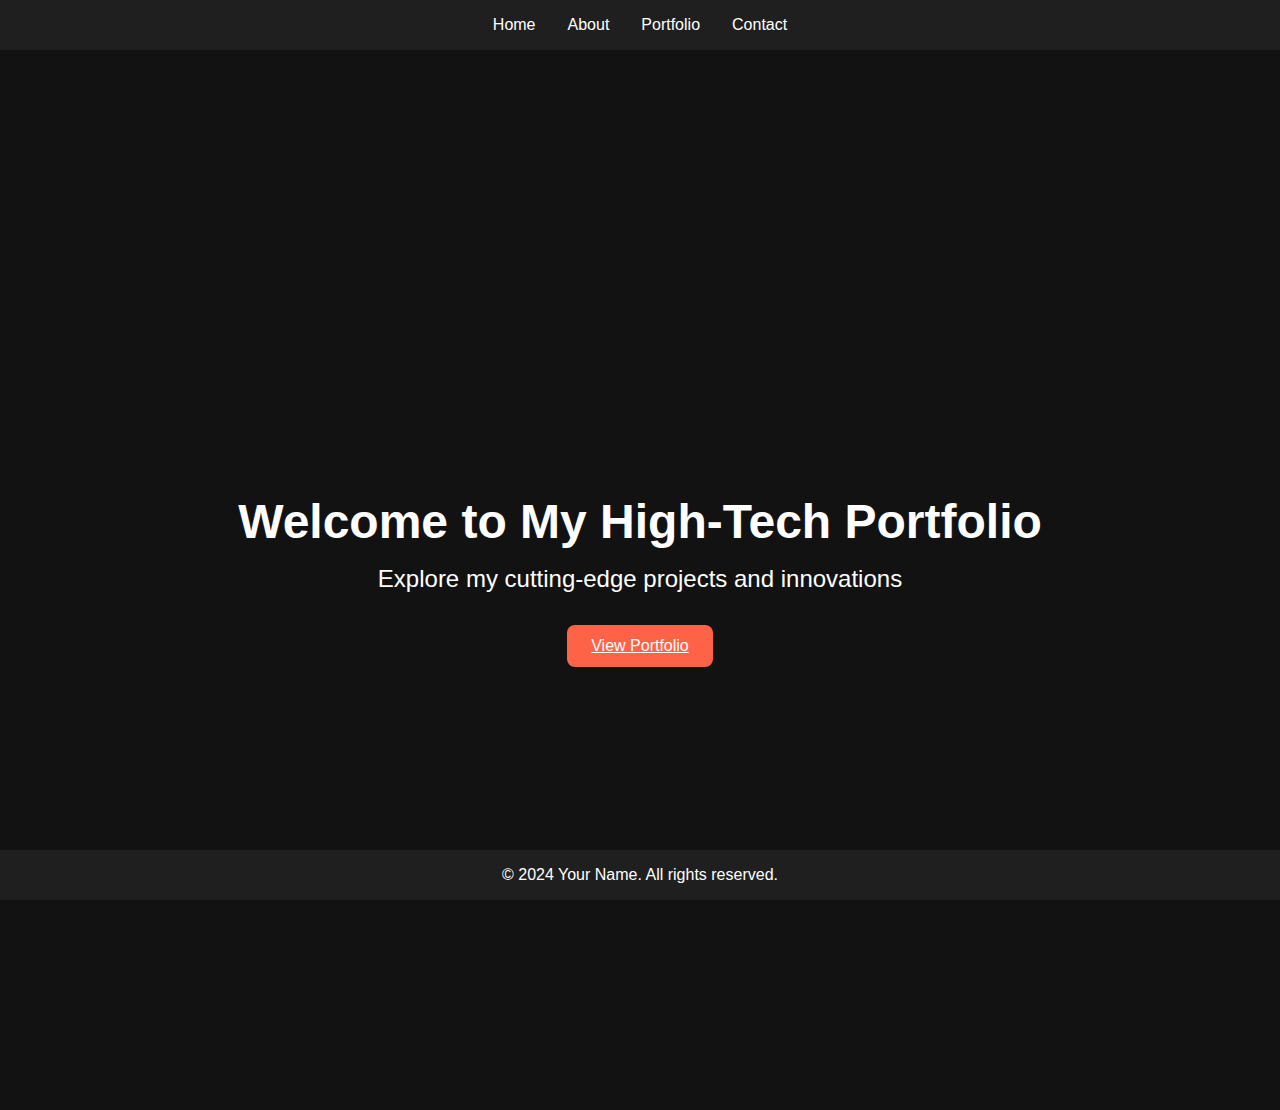
==== index.html @ 4a8adc30 "Add files via upload" ====
<!DOCTYPE html>
<html lang="en">
<head>
    <meta charset="UTF-8">
    <meta name="viewport" content="width=device-width, initial-scale=1.0">
    <title>High-Tech Portfolio</title>
    <link rel="stylesheet" href="styles.css">
    <link rel="stylesheet" href="https://cdnjs.cloudflare.com/ajax/libs/font-awesome/5.15.4/css/all.min.css">
</head>
<body>
    <header>
        <nav>
            <ul>
                <li><a href="index.html">Home</a></li>
                <li><a href="about.html">About</a></li>
                <li><a href="portfolio.html">Portfolio</a></li>
                <li><a href="contact.html">Contact</a></li>
            </ul>
        </nav>
    </header>
    <main>
        <section class="hero">
            <h1>Welcome to My High-Tech Portfolio</h1>
            <p>Explore my cutting-edge projects and innovations</p>
            <a href="portfolio.html" class="btn">View Portfolio</a>
        </section>
    </main>
    <footer>
        <p>&copy; 2024 Your Name. All rights reserved.</p>
    </footer>
    <script src="script.js"></script>
</body>
</html>
---- styles.css ----
/* Reset some default styles */
body, h1, p, ul {
    margin: 0;
    padding: 0;
    box-sizing: border-box;
}

/* General styles */
body {
    font-family: 'Arial', sans-serif;
    background-color: #121212;
    color: #ffffff;
}

/* Header styles */
header {
    background-color: #1f1f1f;
    padding: 1rem 0;
    position: sticky;
    top: 0;
    z-index: 1000;
}

nav ul {
    list-style: none;
    display: flex;
    justify-content: center;
    padding: 0;
}

nav ul li {
    margin: 0 1rem;
}

nav ul li a {
    color: #ffffff;
    text-decoration: none;
    transition: color 0.3s ease;
}

nav ul li a:hover {
    color: #ff6347;
}

/* Hero section styles */
.hero {
    display: flex;
    flex-direction: column;
    align-items: center;
    justify-content: center;
    height: 100vh;
    background: url('hero-bg.jpg') no-repeat center center/cover;
    text-align: center;
    animation: fadeIn 2s ease-in-out;
}

.hero h1 {
    font-size: 3rem;
    margin-bottom: 1rem;
}

.hero p {
    font-size: 1.5rem;
    margin-bottom: 2rem;
}

.hero .btn {
    padding: 0.75rem 1.5rem;
    background-color: #ff6347;
    color: #ffffff;
    border: none;
    border-radius: 0.5rem;
    cursor: pointer;
    transition: background-color 0.3s ease;
}

.hero .btn:hover {
    background-color: #e5533b;
}

/* Section styles */
section {
    padding: 5rem 1rem;
    text-align: center;
}

.about {
    background-color: #1f1f1f;
}

.portfolio {
    background-color: #2b2b2b;
}

.contact {
    background-color: #1f1f1f;
}

.grid {
    display: flex;
    flex-wrap: wrap;
    justify-content: center;
    gap: 2rem;
}

.item {
    background: #333;
    border: 1px solid #444;
    padding: 1rem;
    max-width: 300px;
    transition: transform 0.3s ease;
}

.item img {
    max-width: 100%;
    height: auto;
}

.item:hover {
    transform: scale(1.05);
}

form {
    display: flex;
    flex-direction: column;
    max-width: 400px;
    margin: 0 auto;
}

form label {
    margin-top: 1rem;
}

form input, form textarea, form button {
    padding: 0.5rem;
    margin-top: 0.5rem;
    background-color: #333;
    color: white;
    border: 1px solid #444;
}

form button {
    background-color: #ff6347;
    color: white;
    border: none;
    cursor: pointer;
    transition: background-color 0.3s ease;
}

form button:hover {
    background-color: #e5533b;
}

/* Footer styles */
footer {
    text-align: center;
    padding: 1rem 0;
    background-color: #1f1f1f;
    position: fixed;
    bottom: 0;
    width: 100%;
}

/* Animations */
@keyframes fadeIn {
    from {
        opacity: 0;
    }
    to {
        opacity: 1;
    }
}
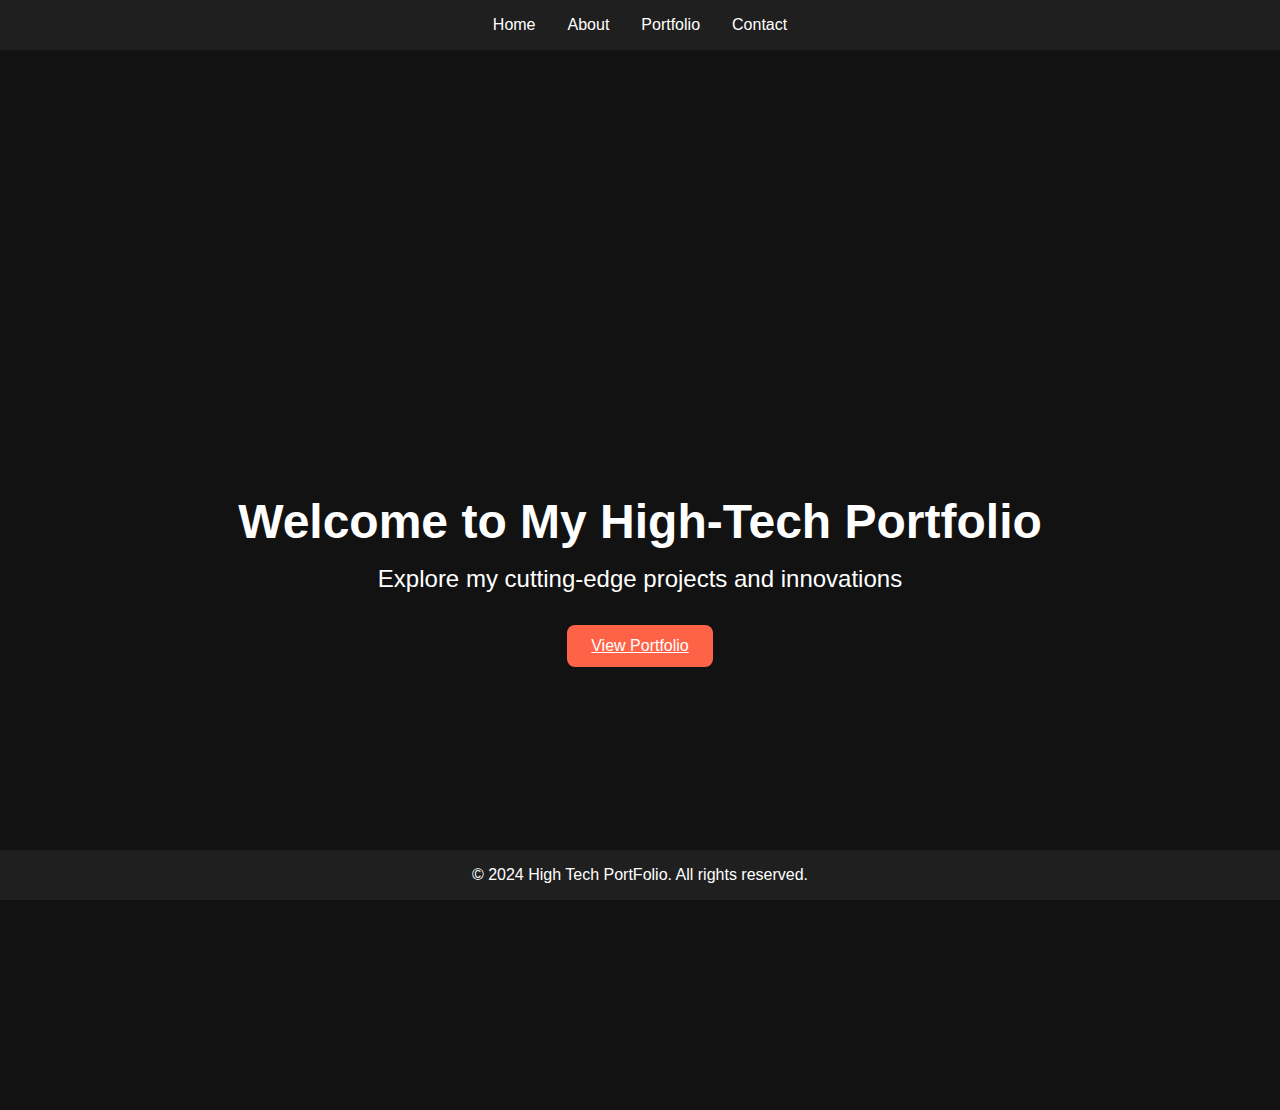
==== commit 48cdc572: "index.html" ====
--- a/index.html
+++ b/index.html
@@ -26,7 +26,7 @@
         </section>
     </main>
     <footer>
-        <p>&copy; 2024 Your Name. All rights reserved.</p>
+        <p>&copy; 2024 High Tech PortFolio. All rights reserved.</p>
     </footer>
     <script src="script.js"></script>
 </body>
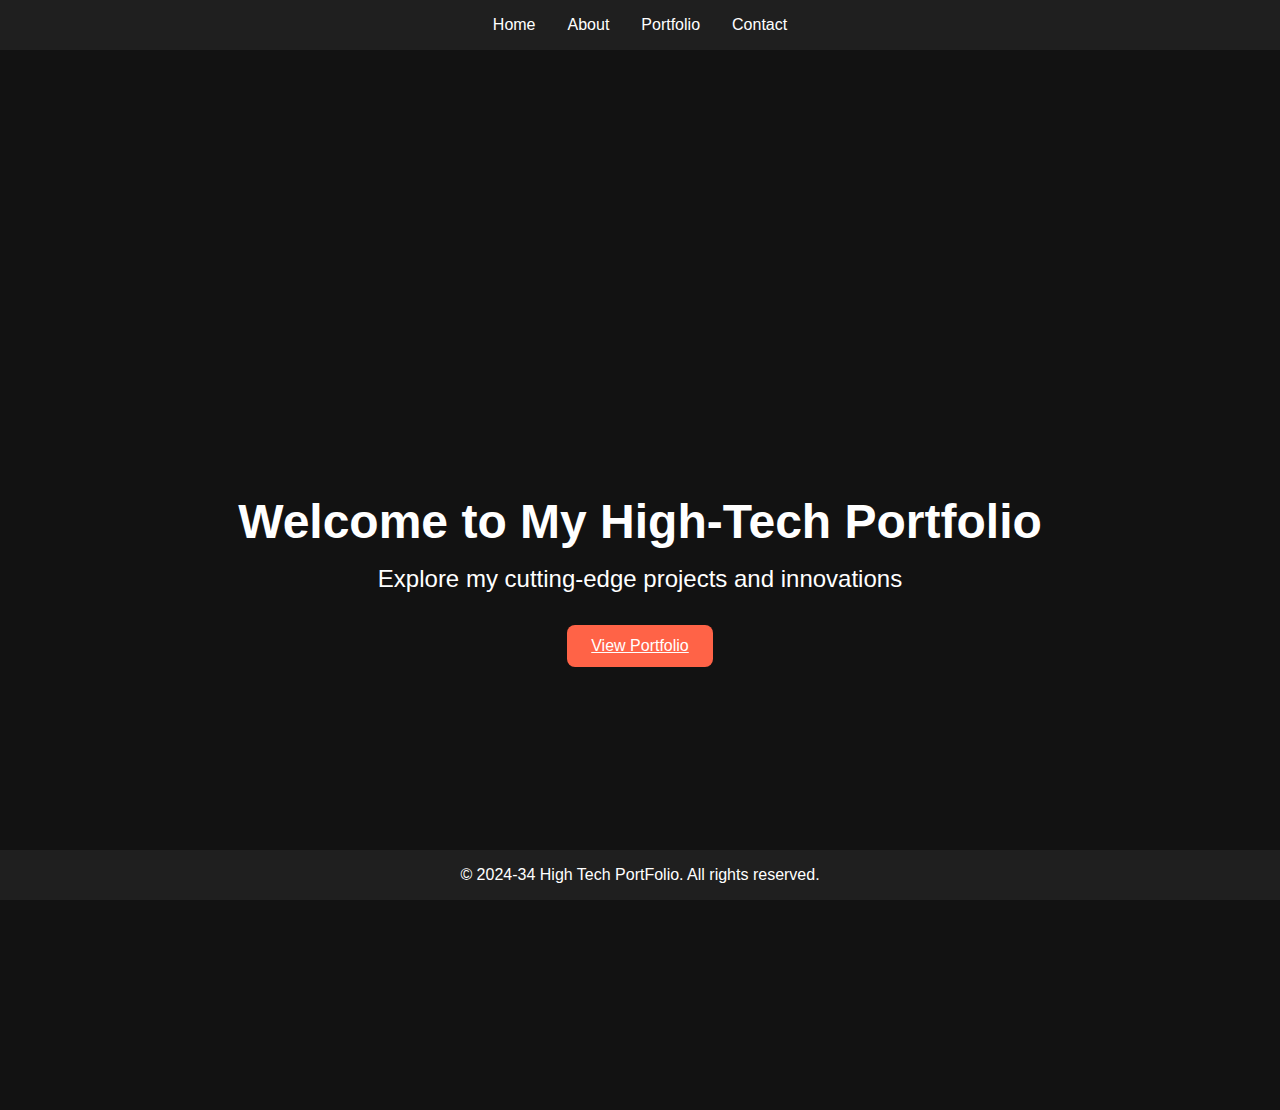
==== commit 0e3cb287: "index.html" ====
--- a/index.html
+++ b/index.html
@@ -26,7 +26,7 @@
         </section>
     </main>
     <footer>
-        <p>&copy; 2024 High Tech PortFolio. All rights reserved.</p>
+        <p>&copy; 2024-34 High Tech PortFolio. All rights reserved.</p>
     </footer>
     <script src="script.js"></script>
 </body>
